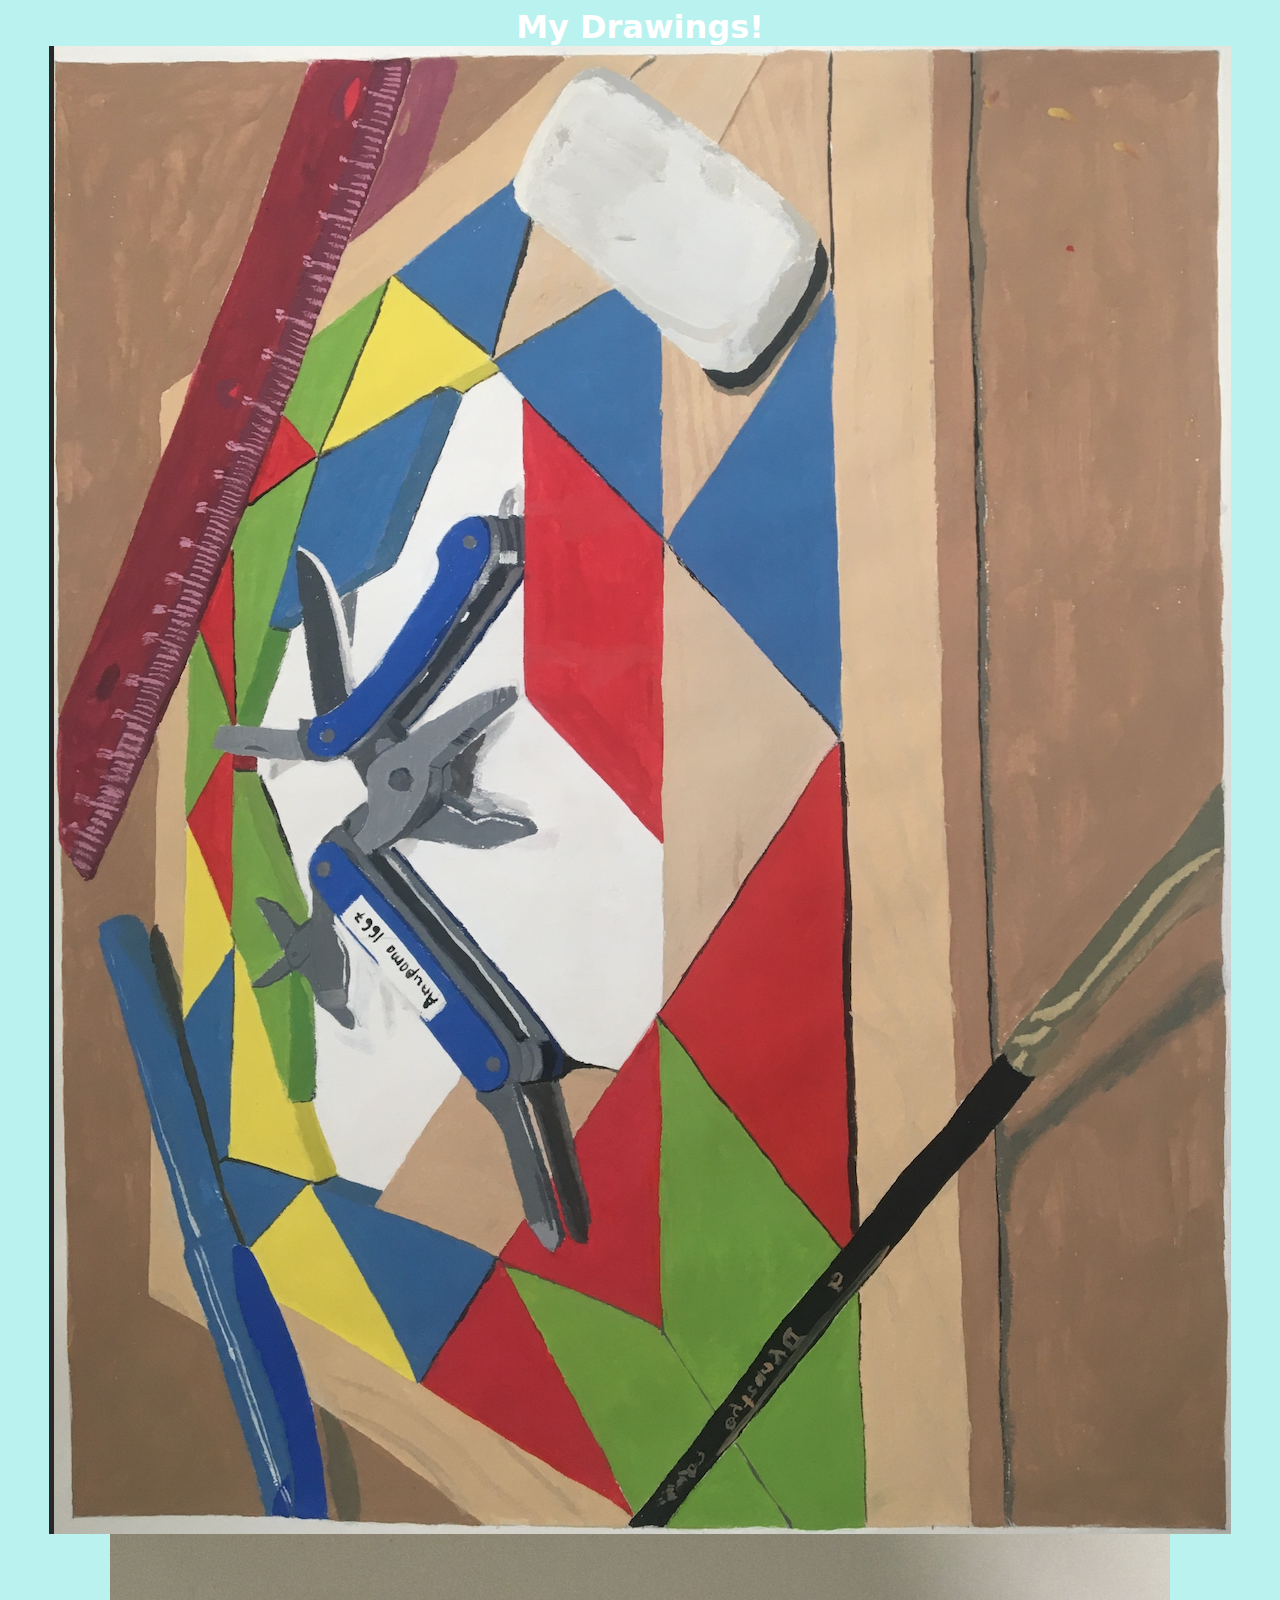
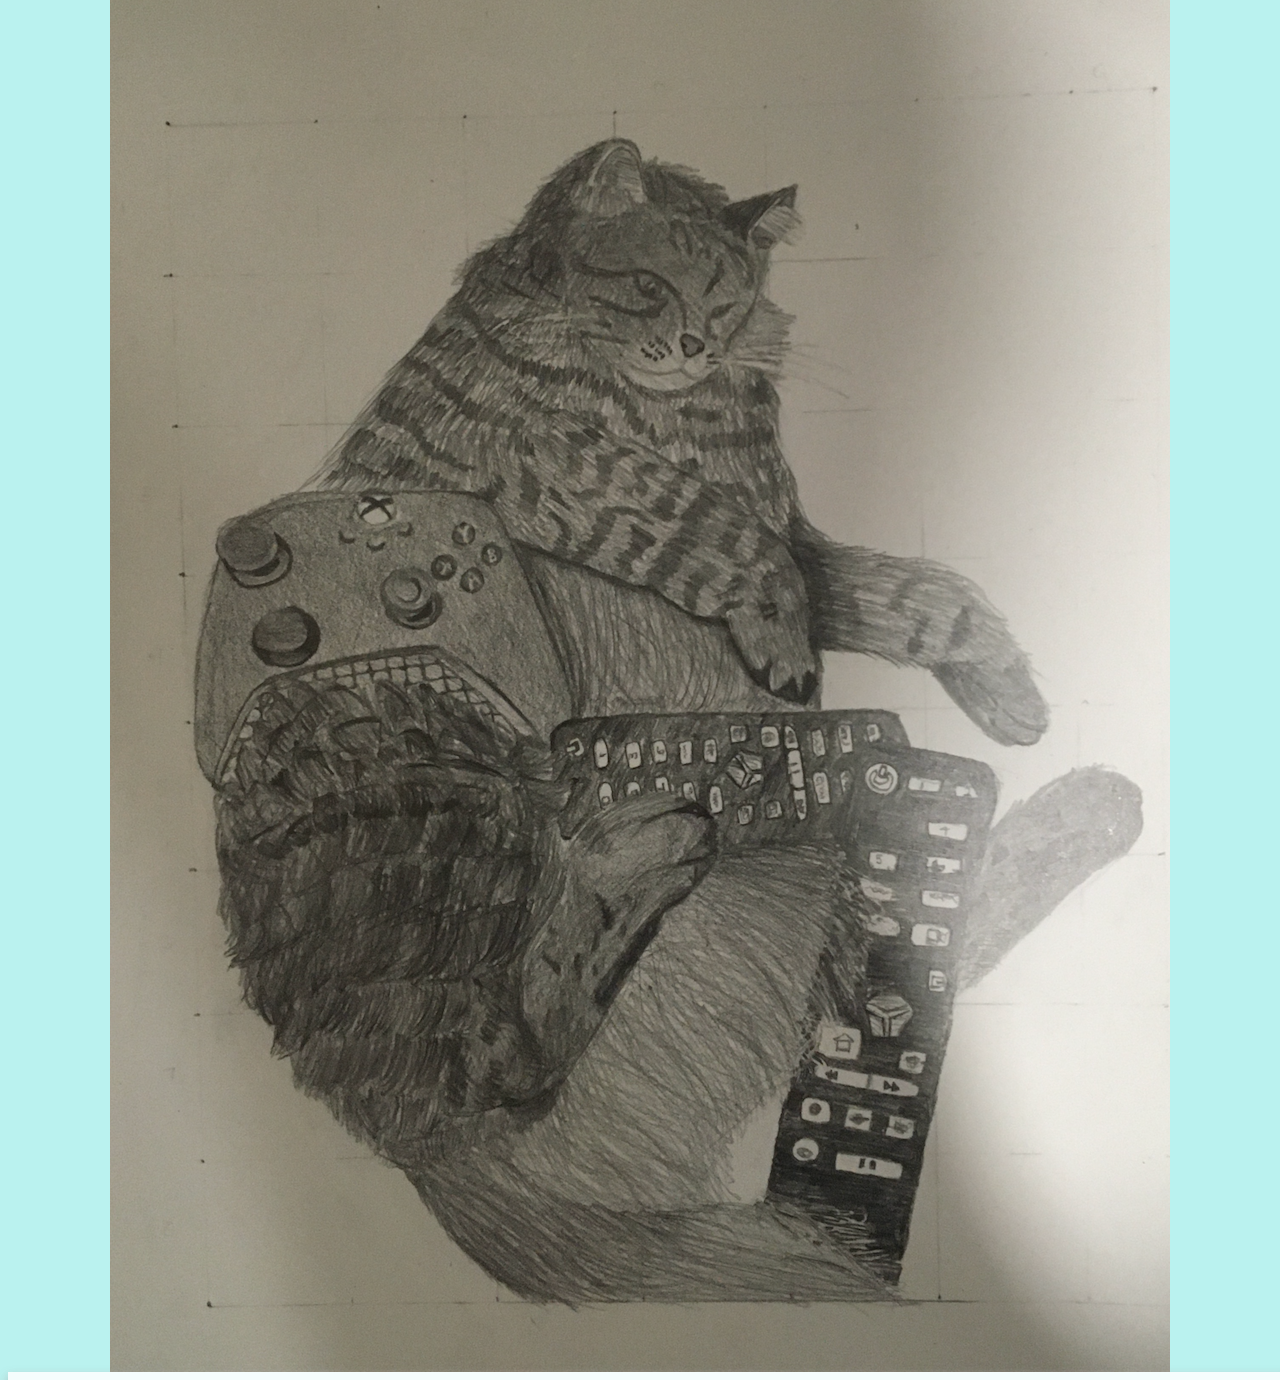
==== page2.html @ 839a2065 "Update page2.html" ====
<h1>My Drawings!</h1>
<img src="CSP.png" alt="A drawing of various objects">
<img src="CSP2.png" alt="A drawing of a cat">
<html lang="en">
 <link rel="stylesheet" href="style.css">
<head>
    <meta charset="UTF-8">
    <meta name="viewport" content="width=device-width, initial-scale=1.0">
    <title>Navbar</title>
    <link rel="stylesheet" href="style.css">

</head>
<body>
    <nav class="navbar">
        <div class="navbar-container container">
            <input type="checkbox" name="" id="">
            <div class="hamburger-lines">
                <span class="line line1"></span>
                <span class="line line2"></span>
                <span class="line line3"></span>
            </div>
            <ul class="menu-items">
                <li><a href="index.html">Home</a></li>
                <li><a href="page2.html">Drawings</a></li>
            
                <li><a 
        </div>
    </nav>
---- style.css ----
body {
*,
*::after,
*::before{
    box-sizing: border-box;
    padding: 0;
    margin: 0;
}

.html{
    font-size: 62.5%;
}

.navbar input[type="checkbox"],
.navbar .hamburger-lines{
    display: none;
}

.container{
    max-width: 1200px;
    width: 90%;
    margin: auto;
}

.navbar{
    box-shadow: 0px 5px 10px 0px #aaa;
    position: fixed;
    width: 100%;
    background: #fff;
    color: #000;
    opacity: 0.85;
    z-index: 100;
}

.navbar-container{
    display: flex;
    justify-content: space-between;
    height: 64px;
    align-items: center;
}

.menu-items{
    order: 2;
    display: flex;
}
.logo{
    order: 1;
    font-size: 2.3rem;
}

.menu-items li{
    list-style: none;
    margin-left: 1.5rem;
    font-size: 1.3rem;
}

.navbar a{
    color: #444;
    text-decoration: none;
    font-weight: 500;
    transition: color 0.3s ease-in-out;
}

.navbar a:hover{
    color: #117964;
}

@media (max-width: 768px){
    .navbar{
        opacity: 0.95;
    }

    .navbar-container input[type="checkbox"],
    .navbar-container .hamburger-lines{
        display: block;
    }

    .navbar-container{
        display: block;
        position: relative;
        height: 64px;
    }

    .navbar-container input[type="checkbox"]{
        position: absolute;
        display: block;
        height: 32px;
        width: 30px;
        top: 20px;
        left: 20px;
        z-index: 5;
        opacity: 0;
        cursor: pointer;
    }

    .navbar-container .hamburger-lines{
        display: block;
        height: 28px;
        width: 35px;
        position: absolute;
        top: 20px;
        left: 20px;
        z-index: 2;
        display: flex;
        flex-direction: column;
        justify-content: space-between;
    }

    .navbar-container .hamburger-lines .line{
        display: block;
        height: 4px;
        width: 100%;
        border-radius: 10px;
        background: #333;
    }
    
    .navbar-container .hamburger-lines .line1{
        transform-origin: 0% 0%;
        transition: transform 0.3s ease-in-out;
    }

    .navbar-container .hamburger-lines .line2{
        transition: transform 0.2s ease-in-out;
    }

    .navbar-container .hamburger-lines .line3{
        transform-origin: 0% 100%;
        transition: transform 0.3s ease-in-out;
    }

    .navbar .menu-items{
        padding-top: 100px;
        background: #fff;
        height: 100vh;
        max-width: 300px;
        transform: translate(-150%);
        display: flex;
        flex-direction: column;
        margin-left: -40px;
        padding-left: 40px;
        transition: transform 0.5s ease-in-out;
        box-shadow:  5px 0px 10px 0px #aaa;
        overflow: scroll;
    }

    .navbar .menu-items li{
        margin-bottom: 1.8rem;
        font-size: 1.1rem;
        font-weight: 500;
    }

    .logo{
        position: absolute;
        top: 10px;
        right: 15px;
        font-size: 2.5rem;
    }

    .navbar-container input[type="checkbox"]:checked ~ .menu-items{
        transform: translateX(0);
    }

    .navbar-container input[type="checkbox"]:checked ~ .hamburger-lines .line1{
        transform: rotate(45deg);
    }

    .navbar-container input[type="checkbox"]:checked ~ .hamburger-lines .line2{
        transform: scaleY(0);
    }

    .navbar-container input[type="checkbox"]:checked ~ .hamburger-lines .line3{
        transform: rotate(-45deg);
    }

}

@media (max-width: 500px){
    .navbar-container input[type="checkbox"]:checked ~ .logo{
        display: none;
    }
}
}
body {
  font-family: system-ui;
  background:#baf2ef;
  color: white;
  text-align: center;
}
---- style.css ----
body {
*,
*::after,
*::before{
    box-sizing: border-box;
    padding: 0;
    margin: 0;
}

.html{
    font-size: 62.5%;
}

.navbar input[type="checkbox"],
.navbar .hamburger-lines{
    display: none;
}

.container{
    max-width: 1200px;
    width: 90%;
    margin: auto;
}

.navbar{
    box-shadow: 0px 5px 10px 0px #aaa;
    position: fixed;
    width: 100%;
    background: #fff;
    color: #000;
    opacity: 0.85;
    z-index: 100;
}

.navbar-container{
    display: flex;
    justify-content: space-between;
    height: 64px;
    align-items: center;
}

.menu-items{
    order: 2;
    display: flex;
}
.logo{
    order: 1;
    font-size: 2.3rem;
}

.menu-items li{
    list-style: none;
    margin-left: 1.5rem;
    font-size: 1.3rem;
}

.navbar a{
    color: #444;
    text-decoration: none;
    font-weight: 500;
    transition: color 0.3s ease-in-out;
}

.navbar a:hover{
    color: #117964;
}

@media (max-width: 768px){
    .navbar{
        opacity: 0.95;
    }

    .navbar-container input[type="checkbox"],
    .navbar-container .hamburger-lines{
        display: block;
    }

    .navbar-container{
        display: block;
        position: relative;
        height: 64px;
    }

    .navbar-container input[type="checkbox"]{
        position: absolute;
        display: block;
        height: 32px;
        width: 30px;
        top: 20px;
        left: 20px;
        z-index: 5;
        opacity: 0;
        cursor: pointer;
    }

    .navbar-container .hamburger-lines{
        display: block;
        height: 28px;
        width: 35px;
        position: absolute;
        top: 20px;
        left: 20px;
        z-index: 2;
        display: flex;
        flex-direction: column;
        justify-content: space-between;
    }

    .navbar-container .hamburger-lines .line{
        display: block;
        height: 4px;
        width: 100%;
        border-radius: 10px;
        background: #333;
    }
    
    .navbar-container .hamburger-lines .line1{
        transform-origin: 0% 0%;
        transition: transform 0.3s ease-in-out;
    }

    .navbar-container .hamburger-lines .line2{
        transition: transform 0.2s ease-in-out;
    }

    .navbar-container .hamburger-lines .line3{
        transform-origin: 0% 100%;
        transition: transform 0.3s ease-in-out;
    }

    .navbar .menu-items{
        padding-top: 100px;
        background: #fff;
        height: 100vh;
        max-width: 300px;
        transform: translate(-150%);
        display: flex;
        flex-direction: column;
        margin-left: -40px;
        padding-left: 40px;
        transition: transform 0.5s ease-in-out;
        box-shadow:  5px 0px 10px 0px #aaa;
        overflow: scroll;
    }

    .navbar .menu-items li{
        margin-bottom: 1.8rem;
        font-size: 1.1rem;
        font-weight: 500;
    }

    .logo{
        position: absolute;
        top: 10px;
        right: 15px;
        font-size: 2.5rem;
    }

    .navbar-container input[type="checkbox"]:checked ~ .menu-items{
        transform: translateX(0);
    }

    .navbar-container input[type="checkbox"]:checked ~ .hamburger-lines .line1{
        transform: rotate(45deg);
    }

    .navbar-container input[type="checkbox"]:checked ~ .hamburger-lines .line2{
        transform: scaleY(0);
    }

    .navbar-container input[type="checkbox"]:checked ~ .hamburger-lines .line3{
        transform: rotate(-45deg);
    }

}

@media (max-width: 500px){
    .navbar-container input[type="checkbox"]:checked ~ .logo{
        display: none;
    }
}
}
body {
  font-family: system-ui;
  background:#baf2ef;
  color: white;
  text-align: center;
}
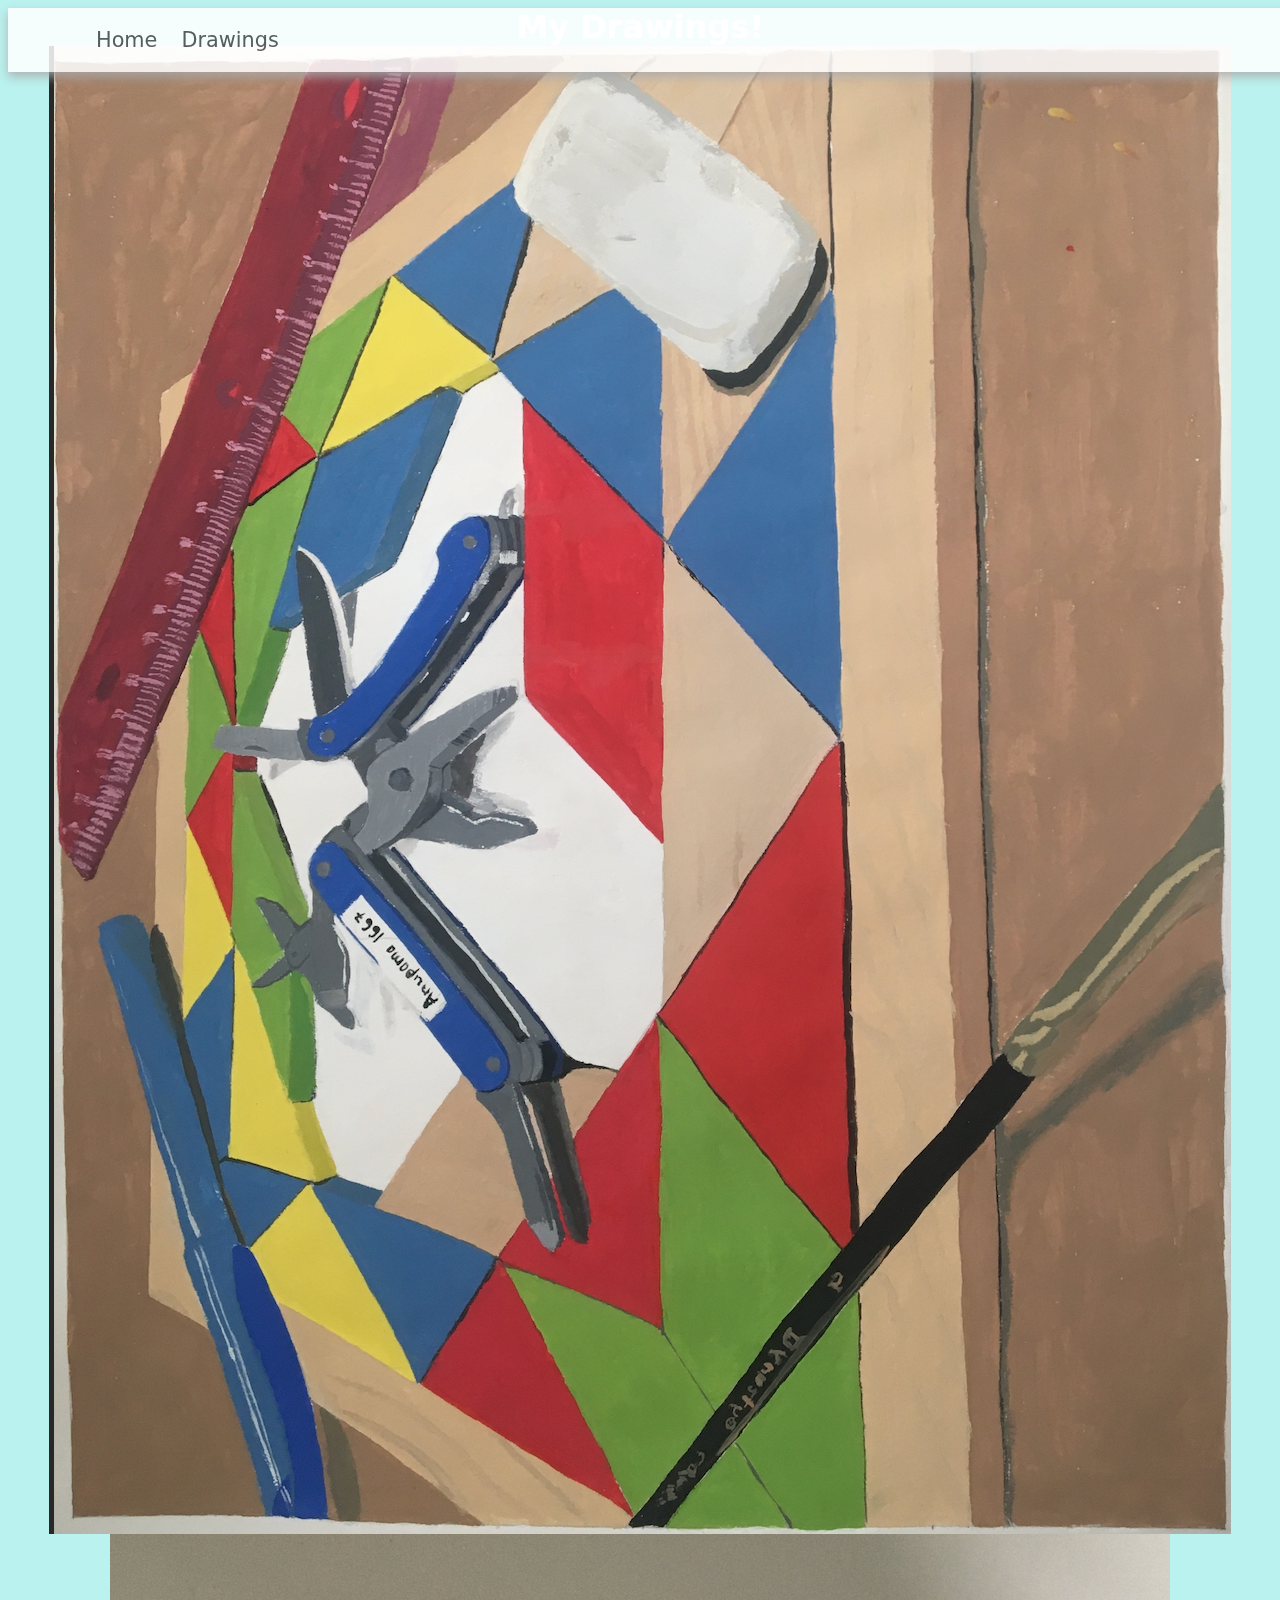
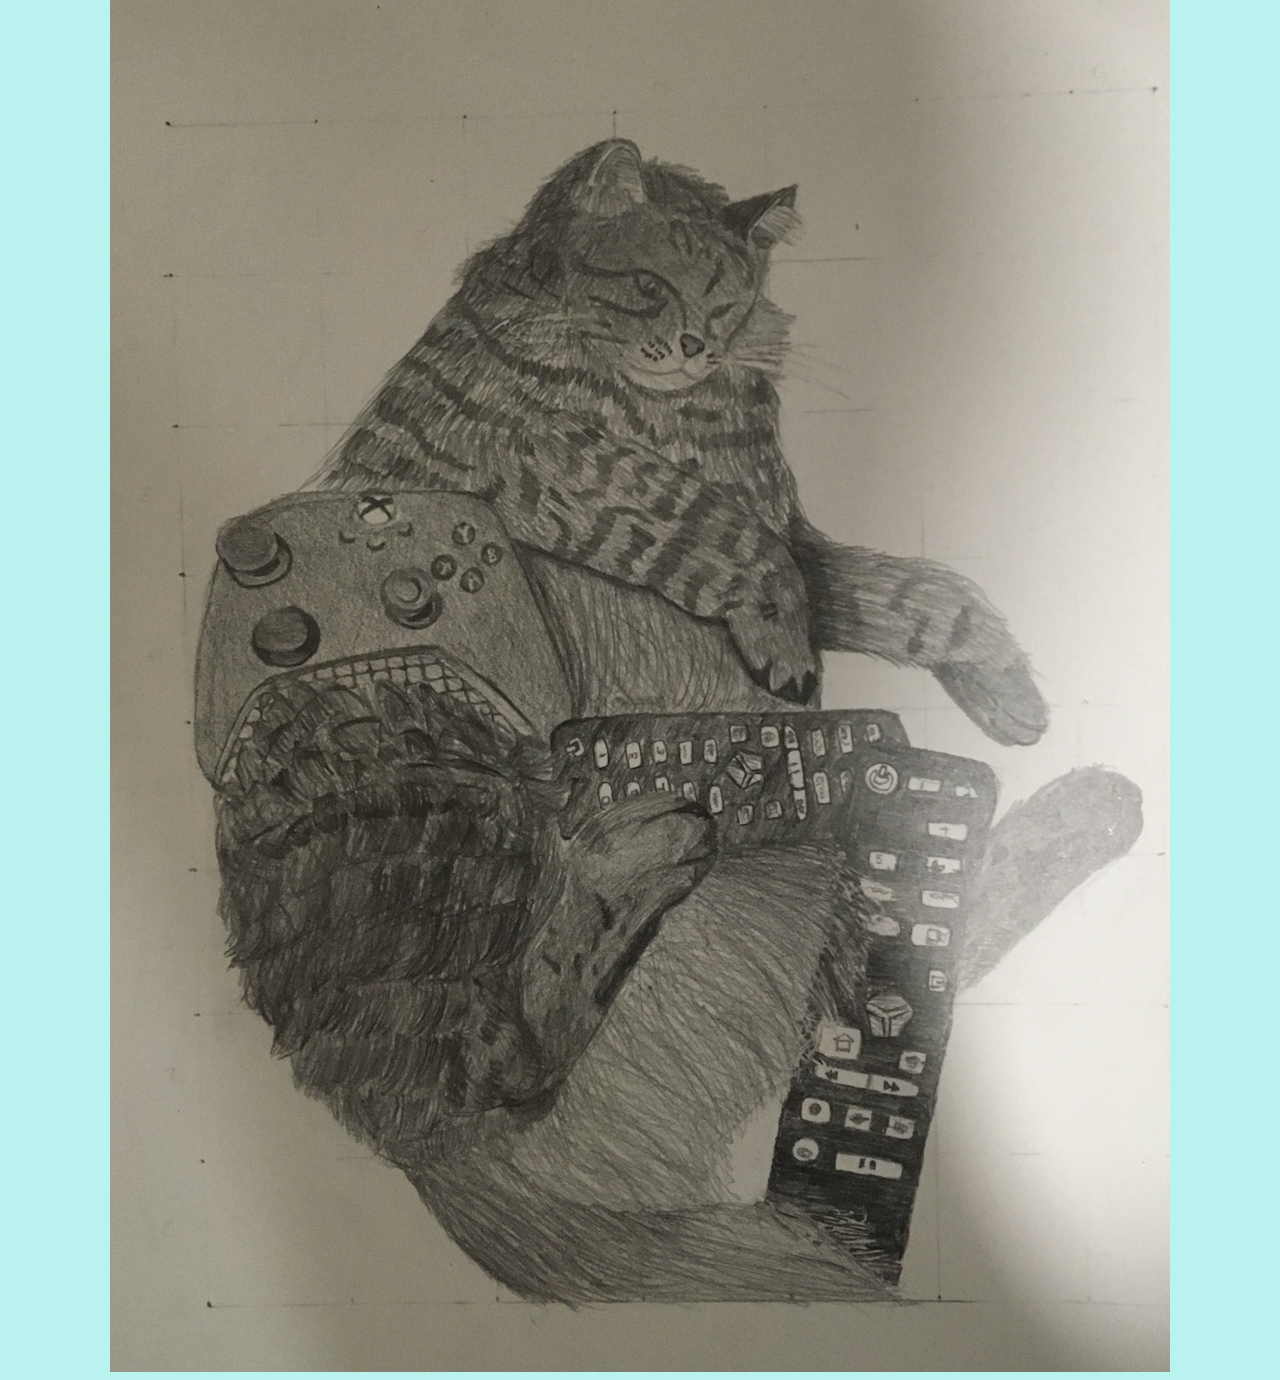
==== commit 59a69e4f: "Update page2.html" ====
--- a/page2.html
+++ b/page2.html
@@ -1,13 +1,9 @@
 
-
-
- <h1>My Drawings!</h1>
-<img src="CSP.png" alt="A drawing of various objects">
-<img src="CSP2.png" alt="A drawing of a cat">
+</body>
 <html lang="en">
- <link rel="stylesheet" href="style.css">
 <head>
     <meta charset="UTF-8">
+    <meta http-equiv="X-UA-Compatible" content="IE=edge">
     <meta name="viewport" content="width=device-width, initial-scale=1.0">
     <title>Navbar</title>
     <link rel="stylesheet" href="style.css">
@@ -24,8 +20,10 @@
             </div>
             <ul class="menu-items">
                 <li><a href="index.html">Home</a></li>
-                <li><a href="page2.html">Drawings</a></li>
-            
-                <li><a 
+                <li><a href="page2.html">Drawings</a></li> 
         </div>
     </nav>
+<h1>My Drawings!</h1>
+<img src="CSP.png" alt="A drawing of various objects">
+<img src="CSP2.png" alt="A drawing of a cat">
+</html>
